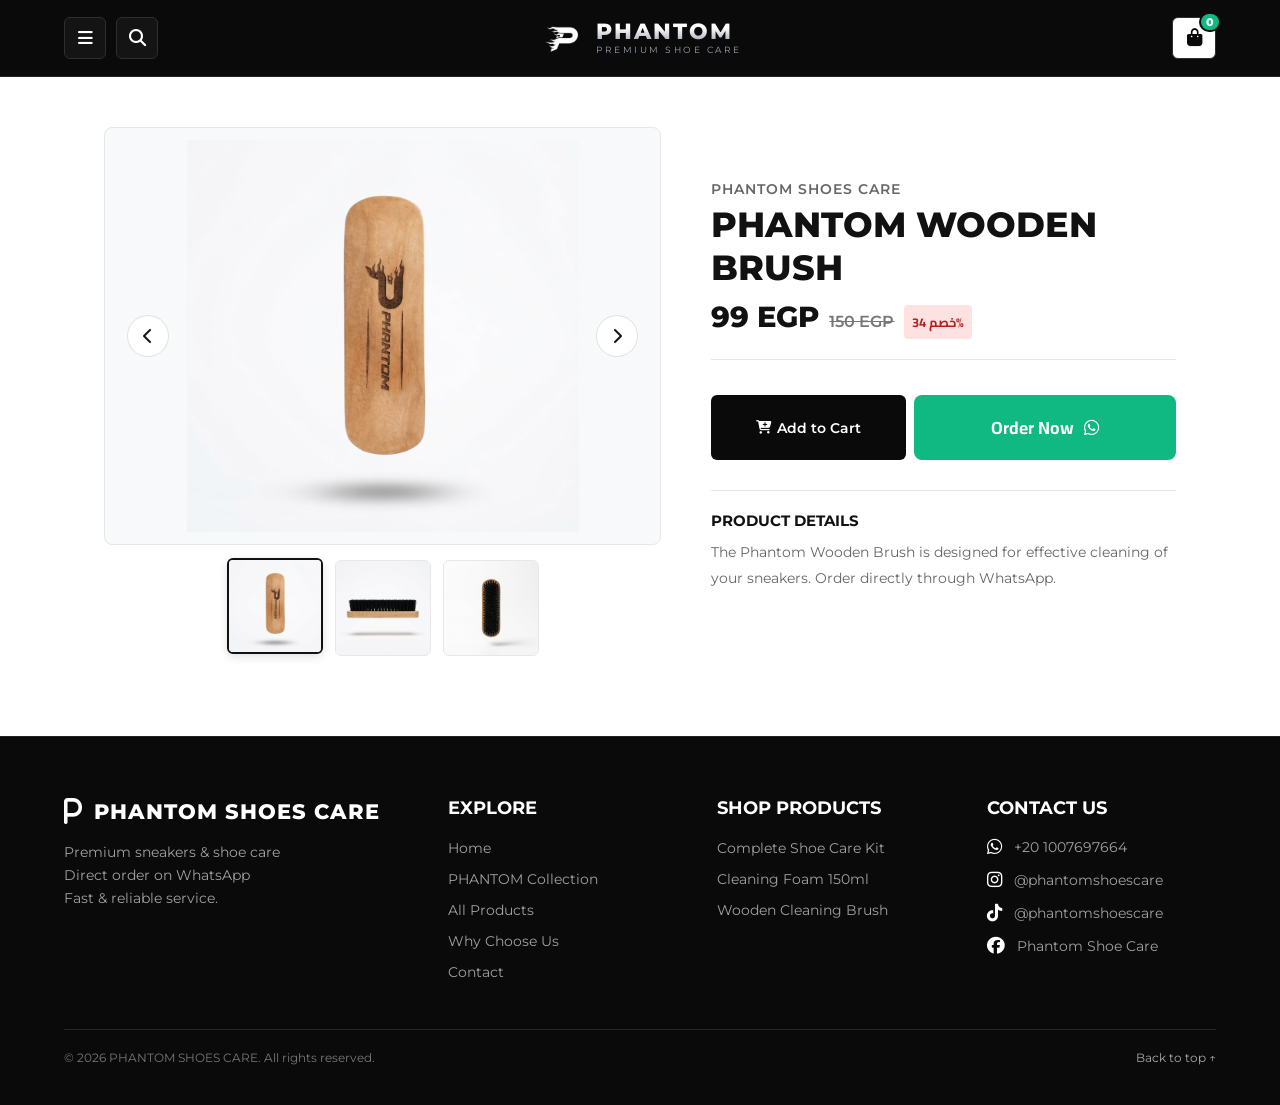
==== product/brush/brush.html @ 18f66b6f "add o web site" ====
<!doctype html>
<html lang="en">
  <head>
    <meta charset="UTF-8" />
    <meta name="viewport" content="width=device-width, initial-scale=1.0" />
    <title>PHANTOM SHOES CARE | Product Details</title>

    <!-- Font Awesome Icons -->
    <link
      rel="stylesheet"
      href="https://cdnjs.cloudflare.com/ajax/libs/font-awesome/6.4.0/css/all.min.css"
    />
    <!-- Google Fonts -->
    <link
      href="https://fonts.googleapis.com/css2?family=Montserrat:wght@400;600;700;800&family=Cairo:wght@600;700&display=swap"
      rel="stylesheet"
    />

    <link rel="stylesheet" href="../style.css" />
  </head>
  <body>
    <!-- 1. HEADER (matching index.html) -->
    <header>
      <div class="header-left">
        <a
          href="index.html#products"
          class="header-icon-box"
          aria-label="Browse collection"
          title="Browse collection"
        >
          <i class="fa-solid fa-bars" aria-hidden="true"></i>
        </a>
        <a
          href="index.html#shop"
          class="header-icon-box"
          aria-label="Browse all products"
          title="Browse all products"
        >
          <i class="fa-solid fa-magnifying-glass" aria-hidden="true"></i>
        </a>
      </div>

      <div class="header-center">
        <a href="index.html" class="brand-logo-link" aria-label="PHANTOM home">
          <img
            src="../../phantom-logo.png"
            alt=""
            class="brand-logo-mark"
            aria-hidden="true"
          />
          <div class="brand-logo-text">
            <span class="brand-logo-title">PHANTOM</span>
            <span class="brand-logo-sub">PREMIUM SHOE CARE</span>
          </div>
        </a>
      </div>

      <div class="header-right">
        <button
          type="button"
          class="cart-icon-btn"
          id="productCartButton"
          aria-label="Open shopping cart"
          title="Shopping cart"
        >
          <i class="fa-solid fa-bag-shopping" aria-hidden="true"></i>
          <span class="cart-badge-count" id="productCartCount">0</span>
        </button>
      </div>
    </header>

    <!-- 2. PRODUCT DETAIL SECTION -->
    <main
      class="product-container"
      data-product-name="Phantom Wooden Brush"
      data-product-price="99"
    >
      <!-- معرض صور المنتج -->
      <div class="product-gallery">
        <div
          class="main-image"
          role="region"
          aria-label="Product image gallery"
          onkeydown="handleGalleryKeydown(event)"
        >
          <button
            type="button"
            class="main-image-zoom"
            aria-label="View larger product image"
            onclick="openProductImageZoom()"
          >
            <img
              id="product-main-image"
              src="img1.JPG"
              alt="Phantom Shoes Care Kit"
              style="object-fit: contain"
            />
          </button>
          <button
            type="button"
            class="gallery-arrow gallery-arrow-previous"
            data-direction="-1"
            aria-label="Previous product image"
            onclick="changeProductImage(-1)"
          >
            <i class="fa-solid fa-chevron-left" aria-hidden="true"></i>
          </button>
          <button
            type="button"
            class="gallery-arrow gallery-arrow-next"
            data-direction="1"
            aria-label="Next product image"
            onclick="changeProductImage(1)"
          >
            <i class="fa-solid fa-chevron-right" aria-hidden="true"></i>
          </button>
        </div>
        <div class="thumbnails" aria-label="Product image views">
          <button
            class="thumb active"
            type="button"
            aria-label="View Phantom Shoes Care Kit"
            aria-pressed="true"
            data-position="50%"
            data-description="Phantom Shoes Care Kit"
            data-fit="contain"
            onclick="selectProductImage(this)"
          >
            <img src="img1.JPG" alt="" style="object-position: 50% center" />
          </button>
          <button
            class="thumb"
            type="button"
            aria-label="View cleaning brush"
            aria-pressed="false"
            data-position="50%"
            data-description="Phantom cleaning brush"
            onclick="selectProductImage(this)"
          >
            <img src="img2.JPG" alt="" style="object-position: 50% center" />
          </button>
          <button
            class="thumb"
            type="button"
            aria-label="View Phantom logo"
            aria-pressed="false"
            data-position="78%"
            data-description="Phantom logo"
            data-fit="contain"
            onclick="selectProductImage(this)"
          >
            <img src="img3.JPG" alt="" style="object-position: 78% center" />
          </button>
        </div>
      </div>

      <div
        id="imageZoomModal"
        class="image-zoom-modal"
        role="dialog"
        aria-modal="true"
        aria-label="Enlarged product image"
        hidden
      >
        <button
          id="closeImageZoom"
          type="button"
          class="image-zoom-close"
          aria-label="Close enlarged image"
        >
          &times;
        </button>
        <img id="zoomedProductImage" src="img1.JPG" alt="" />
      </div>

      <!-- اليمين: تفاصيل المنتج والطلب -->
      <div class="product-details">
        <span class="product-brand">PHANTOM SHOES CARE</span>
        <h1 class="product-title">Phantom Wooden Brush</h1>
        <div
          class="product-price"
          aria-label="Discounted price 99 EGP, reduced from 150 EGP"
        >
          <span>99 EGP</span>
          <del class="original-price">150 EGP</del>
          <span class="discount-badge">خصم 34%</span>
        </div>

        <div class="product-actions">
          <button type="button" class="btn-add-cart" id="addToCartButton">
            <i class="fa-solid fa-cart-plus" aria-hidden="true"></i>
            Add to Cart
          </button>
          <button type="button" id="whatsapp-order-btn" class="btn-order-large">
            Order Now
            <i class="fa-brands fa-whatsapp" aria-hidden="true"></i>
          </button>
        </div>

        <div class="product-description">
          <h4>Product Details</h4>
          <p>
            The Phantom Wooden Brush is designed for effective cleaning of your
            sneakers. Order directly through WhatsApp.
          </p>
        </div>
      </div>
    </main>

    <div class="cart-backdrop" id="cartBackdrop"></div>
    <aside
      class="product-cart-panel"
      id="productCartPanel"
      aria-label="Shopping cart"
      aria-hidden="true"
    >
      <div class="cart-panel-header">
        <h2>Shopping Cart</h2>
        <button
          type="button"
          class="cart-close"
          id="closeProductCart"
          aria-label="Close shopping cart"
        >
          ×
        </button>
      </div>
      <p class="cart-empty" id="cartEmpty">Your cart is empty.</p>
      <div class="product-cart-line" id="productCartLine" hidden>
        <div>
          <h3 id="productCartName">Phantom Shoes Care Kit</h3>
          <p>
            <span id="productCartPrice">269</span> EGP ×
            <span id="productCartQuantity">0</span>
          </p>
        </div>
        <div class="cart-qty-controls">
          <button
            type="button"
            id="decreaseCartQuantity"
            aria-label="Decrease quantity"
          >
            −
          </button>
          <span id="cartQuantityLabel">0</span>
          <button
            type="button"
            id="increaseCartQuantity"
            aria-label="Increase quantity"
          >
            +
          </button>
        </div>
      </div>
      <div class="cart-panel-footer">
        <div class="cart-total-row">
          <span>Total</span>
          <span><span id="productCartTotal">0</span> EGP</span>
        </div>
        <button
          type="button"
          class="cart-checkout"
          id="checkoutWithWhatsApp"
          disabled
        >
          <i class="fa-brands fa-whatsapp" aria-hidden="true"></i>
          Checkout via WhatsApp
        </button>
      </div>
    </aside>

    <div
      class="order-modal"
      id="orderModal"
      role="dialog"
      aria-modal="true"
      aria-labelledby="orderModalTitle"
    >
      <div class="order-modal-box">
        <button
          type="button"
          class="order-close"
          id="closeOrderModal"
          aria-label="Close order form"
        >
          ×
        </button>
        <h2 id="orderModalTitle">Order Details</h2>
        <p class="order-sub">
          Enter your details, then continue to WhatsApp to send your order.
        </p>
        <div class="order-summary" id="orderSummary"></div>
        <form id="orderForm" novalidate>
          <div class="order-field" data-field="name">
            <label for="ordName">Full Name *</label>
            <input type="text" id="ordName" autocomplete="name" />
            <div class="order-error">Please enter your name.</div>
          </div>
          <div class="order-field" data-field="phone">
            <label for="ordPhone">Mobile Number *</label>
            <input
              type="tel"
              id="ordPhone"
              autocomplete="tel"
              inputmode="tel"
              placeholder="01XXXXXXXXX"
            />
            <div class="order-error">Please enter a valid mobile number.</div>
          </div>
          <div class="order-field" data-field="city">
            <label for="ordCity">Governorate / City *</label>
            <input type="text" id="ordCity" autocomplete="address-level1" />
            <div class="order-error">
              Please enter your governorate or city.
            </div>
          </div>
          <div class="order-field" data-field="address">
            <label for="ordAddress">Full Address *</label>
            <textarea id="ordAddress" autocomplete="street-address"></textarea>
            <div class="order-error">Please enter your address.</div>
          </div>
          <div class="order-field">
            <label for="ordNotes">Notes (optional)</label>
            <textarea id="ordNotes"></textarea>
          </div>
          <button type="submit" class="order-submit">
            <i class="fa-brands fa-whatsapp" aria-hidden="true"></i>
            Continue to WhatsApp
          </button>
        </form>
      </div>
    </div>

    <!-- 3. FOOTER -->
    <footer id="contact">
      <div class="footer-brand">
        <div class="logo"><i class="fa-solid fa-p"></i> PHANTOM SHOES CARE</div>
        <p>
          Premium sneakers & shoe care<br />Direct order on WhatsApp<br />Fast &
          reliable service.
        </p>
      </div>

      <nav class="footer-links" aria-label="Explore">
        <h4>Explore</h4>
        <ul>
          <li><a href="../../index%20.html">Home</a></li>
          <li><a href="../../index%20.html#products">PHANTOM Collection</a></li>
          <li><a href="../../index%20.html#shop">All Products</a></li>
          <li><a href="../../index%20.html#about">Why Choose Us</a></li>
          <li><a href="#contact">Contact</a></li>
        </ul>
      </nav>

      <nav class="footer-links footer-products" aria-label="Product pages">
        <h4>Shop Products</h4>
        <ul>
          <li><a href="../kit-foam/kit.html">Complete Shoe Care Kit</a></li>
          <li><a href="../foam-150ml/foam-150ml.html">Cleaning Foam 150ml</a></li>
          <li><a href="../brush/brush.html">Wooden Cleaning Brush</a></li>
        </ul>
      </nav>

      <div class="footer-contact">
        <h4>Contact Us</h4>
        <div class="contact-item">
          <i class="fa-brands fa-whatsapp" aria-hidden="true"></i>
          <a href="https://wa.me/message/DNN5ZANJIBK7E1" target="_blank" rel="noopener noreferrer">+20 1007697664</a>
        </div>
        <div class="contact-item">
          <i class="fa-brands fa-instagram" aria-hidden="true"></i>
          <a href="https://www.instagram.com/phantomshoescare/" target="_blank" rel="noopener noreferrer">@phantomshoescare</a>
        </div>
        <div class="contact-item">
          <i class="fa-brands fa-tiktok" aria-hidden="true"></i>
          <a href="https://www.tiktok.com/@phantomshoescare" target="_blank" rel="noopener noreferrer">@phantomshoescare</a>
        </div>
        <div class="contact-item">
          <i class="fa-brands fa-facebook" aria-hidden="true"></i>
          <a href="https://www.facebook.com/share/1E3GbitKws/?mibextid=wwXIfr" target="_blank" rel="noopener noreferrer">Phantom Shoe Care</a>
        </div>
      </div>
      <div class="footer-bottom">
        <span>© 2026 PHANTOM SHOES CARE. All rights reserved.</span>
        <a href="#">Back to top ↑</a>
      </div>
    </footer>

    <!-- سكربت اختيار الحجم وإرساله عبر واتساب -->
    <script src="../script.js"></script>
  </body>
</html>
---- product/style.css ----
/* CSS Reset & Variables (مطابقة تماماً للصفحة الرئيسية) */
* {
  margin: 0;
  padding: 0;
  box-sizing: border-box;
  font-family: "Montserrat", sans-serif;
}

:root {
  --primary-bg: #0a0a0a;
  --accent-yellow: #6a6a6a;
  --whatsapp-green: #10b981;
  --text-gray: #a0a0a0;
  --light-bg: #f8f9fa;
  --border-color: #e5e7eb;
}

body {
  background-color: #ffffff;
  color: #111111;
}

/* --- 1. HEADER (matching the homepage layout) --- */
header {
  background-color: var(--primary-bg);
  padding: 14px 5%;
  display: grid;
  grid-template-columns: 1fr auto 1fr;
  align-items: center;
  border-bottom: 1px solid #262626;
  position: sticky;
  top: 0;
  z-index: 50;
  direction: ltr;
}

.logo {
  display: flex;
  align-items: center;
  color: #ffffff;
  font-weight: 800;
  font-size: 1.3rem;
  letter-spacing: 1px;
  text-transform: uppercase;
  text-decoration: none;
}

.logo i {
  font-size: 1.8rem;
  margin-right: 10px;
}

.header-left {
  display: flex;
  align-items: center;
  justify-content: flex-start;
  gap: 10px;
}

.header-icon-box {
  width: 42px;
  height: 42px;
  border: 1px solid #2e2e2e;
  background-color: #141414;
  color: #ffffff;
  border-radius: 6px;
  display: inline-flex;
  align-items: center;
  justify-content: center;
  font-size: 1.05rem;
  text-decoration: none;
  cursor: pointer;
  transition: all 0.25s ease;
}

.header-icon-box:hover {
  background-color: #ffffff;
  color: #0a0a0a;
  border-color: #ffffff;
}

.header-center {
  display: flex;
  justify-content: center;
  align-items: center;
}

.brand-logo-link {
  display: flex;
  align-items: center;
  gap: 10px;
  color: #ffffff;
  text-decoration: none;
}

.brand-logo-mark {
  width: 48px;
  height: 48px;
  flex: 0 0 auto;
  object-fit: contain;
  filter: invert(1);
  mix-blend-mode: screen;
}

.brand-logo-text {
  display: flex;
  flex-direction: column;
  align-items: flex-start;
  line-height: 1;
}

.brand-logo-title {
  font-weight: 800;
  font-size: 1.35rem;
  letter-spacing: 2px;
  text-transform: uppercase;
  background: linear-gradient(180deg, #ffffff 30%, #9ca3af 100%);
  background-clip: text;
  -webkit-text-fill-color: transparent;
}

.brand-logo-sub {
  margin-top: 3px;
  color: #9ca3af;
  font-size: 0.55rem;
  letter-spacing: 2.5px;
  text-transform: uppercase;
}

.header-right {
  display: flex;
  align-items: center;
  justify-content: flex-end;
}

.cart-icon-btn {
  position: relative;
  width: 44px;
  height: 42px;
  border: 1px solid #2e2e2e;
  background-color: #ffffff;
  color: #0a0a0a;
  border-radius: 6px;
  display: inline-flex;
  align-items: center;
  justify-content: center;
  font-size: 1.1rem;
  text-decoration: none;
  transition:
    transform 0.2s,
    background-color 0.2s;
}

.cart-icon-btn:hover {
  background-color: #e5e7eb;
  transform: translateY(-1px);
}

.cart-badge-count {
  position: absolute;
  top: -6px;
  right: -6px;
  min-width: 20px;
  height: 20px;
  padding: 0 5px;
  border: 2px solid var(--primary-bg);
  border-radius: 999px;
  background-color: var(--whatsapp-green);
  color: #ffffff;
  display: flex;
  align-items: center;
  justify-content: center;
  font-size: 0.7rem;
  font-weight: 800;
}

/* --- 2. PRODUCT DETAIL SECTION --- */
.product-container {
  max-width: 1200px;
  margin: 50px auto 80px;
  padding: 0 5%;
  display: grid;
  grid-template-columns: 1.2fr 1fr;
  gap: 50px;
}

/* الجزء الأيسر: معرض الصور */
.product-gallery {
  display: flex;
  flex-direction: column;
  gap: 15px;
}

.main-image {
  position: relative;
  overflow: hidden;
  background-color: var(--light-bg);
  border: 1px solid var(--border-color);
  border-radius: 8px;
  padding: 12px;
  display: flex;
  align-items: center;
  justify-content: center;
  aspect-ratio: 4 / 3;
}

.main-image-zoom {
  width: 100%;
  height: 100%;
  border: 0;
  background: transparent;
  display: flex;
  align-items: center;
  justify-content: center;
  cursor: zoom-in;
}

.main-image img {
  width: 100%;
  height: 100%;
  max-width: 100%;
  max-height: 100%;
  object-fit: cover;
  object-position: 50% center;
  transition: object-position 0.45s ease;
}

.gallery-arrow {
  position: absolute;
  top: 50%;
  width: 42px;
  height: 42px;
  border: 1px solid rgba(17, 17, 17, 0.12);
  border-radius: 50%;
  background: rgba(255, 255, 255, 0.92);
  color: #111111;
  display: inline-flex;
  align-items: center;
  justify-content: center;
  font-size: 1rem;
  cursor: pointer;
  transform: translateY(-50%);
  transition:
    background-color 0.2s ease,
    box-shadow 0.2s ease;
}

.gallery-arrow:hover {
  background: #ffffff;
  box-shadow: 0 4px 14px rgba(0, 0, 0, 0.16);
}

.gallery-arrow:focus-visible,
.thumb:focus-visible {
  outline: 2px solid #111111;
  outline-offset: 3px;
}

.gallery-arrow-previous {
  left: 22px;
}

.gallery-arrow-next {
  right: 22px;
}

.thumbnails {
  display: flex;
  justify-content: center;
  gap: 12px;
}

.thumb {
  padding: 0;
  width: 96px;
  max-width: 22vw;
  flex: 0 1 96px;
  aspect-ratio: 1;
  overflow: hidden;
  background-color: var(--light-bg);
  border: 1px solid var(--border-color);
  border-radius: 6px;
  cursor: pointer;
  transition:
    border-color 0.2s,
    transform 0.2s,
    box-shadow 0.2s;
}

.thumb:hover,
.thumb.active {
  border: 2px solid #111111;
}

.thumb.active {
  box-shadow: 0 3px 10px rgba(0, 0, 0, 0.12);
  transform: translateY(-2px);
}

.thumb img {
  display: block;
  width: 100%;
  height: 100%;
  object-fit: cover;
}

.image-zoom-modal[hidden] {
  display: none;
}

.image-zoom-modal {
  position: fixed;
  inset: 0;
  z-index: 100;
  padding: 24px;
  background: rgba(0, 0, 0, 0.9);
  display: flex;
  align-items: center;
  justify-content: center;
}

.image-zoom-modal img {
  max-width: min(94vw, 1100px);
  max-height: 88vh;
  object-fit: contain;
}

.image-zoom-close {
  position: absolute;
  top: 16px;
  right: 16px;
  width: 44px;
  height: 44px;
  border: 1px solid rgba(255, 255, 255, 0.55);
  border-radius: 50%;
  background: rgba(0, 0, 0, 0.55);
  color: #ffffff;
  font-size: 1.5rem;
  cursor: pointer;
}

/* الجزء الأيمن: تفاصيل المنتج */
.product-details {
  display: flex;
  flex-direction: column;
  justify-content: center;
}

.product-brand {
  font-size: 0.9rem;
  text-transform: uppercase;
  letter-spacing: 1px;
  color: #666666;
  margin-bottom: 5px;
  font-weight: 600;
}

.product-title {
  font-size: 2.2rem;
  font-weight: 800;
  margin-bottom: 10px;
  text-transform: uppercase;
}

.product-colorway {
  font-size: 1rem;
  color: #555555;
  margin-bottom: 20px;
}

.product-price {
  font-size: 1.8rem;
  font-weight: 800;
  color: #111111;
  margin-bottom: 25px;
  border-bottom: 1px solid var(--border-color);
  padding-bottom: 20px;
  display: flex;
  align-items: baseline;
  flex-wrap: wrap;
  gap: 10px;
}

.product-price .original-price {
  color: #777777;
  font-size: 1rem;
  font-weight: 600;
}

.product-price .discount-badge {
  padding: 5px 8px;
  border-radius: 4px;
  background-color: #fee2e2;
  color: #b91c1c;
  font-family: "Cairo", sans-serif;
  font-size: 0.8rem;
  font-weight: 700;
}

/* اختيار المقاسات */
.size-section {
  margin-bottom: 30px;
}

.size-header {
  font-size: 0.95rem;
  font-weight: 700;
  text-transform: uppercase;
  margin-bottom: 12px;
  display: flex;
  justify-content: space-between;
}

.size-grid {
  display: grid;
  grid-template-columns: repeat(5, 1fr);
  gap: 10px;
}

.size-box {
  border: 1px solid var(--border-color);
  padding: 12px 0;
  text-align: center;
  font-weight: 600;
  font-size: 0.9rem;
  border-radius: 6px;
  cursor: pointer;
  transition: all 0.2s;
  background-color: #ffffff;
  color: #111111;
}

.size-box:hover {
  border-color: #111111;
}

.size-box.selected {
  background-color: #111111;
  color: #ffffff;
  border-color: #111111;
}

/* زر الواتساب الكبير */
.btn-order-large {
  background-color: var(--whatsapp-green);
  color: #ffffff;
  padding: 16px;
  border: 0;
  border-radius: 8px;
  text-align: center;
  display: flex;
  align-items: center;
  justify-content: center;
  gap: 10px;
  font-size: 1.1rem;
  font-weight: 700;
  font-family: "Cairo", sans-serif;
  transition: background-color 0.3s;
  cursor: pointer;
}

.btn-order-large:hover {
  background-color: #059669;
}

.product-actions {
  display: grid;
  grid-template-columns: 1fr 1.35fr;
  gap: 8px;
  margin-top: 10px;
}

.btn-add-cart {
  padding: 11px 10px;
  border: 0;
  border-radius: 6px;
  background-color: #0a0a0a;
  color: #ffffff;
  display: flex;
  align-items: center;
  justify-content: center;
  gap: 6px;
  font-size: 0.85rem;
  font-weight: 600;
  cursor: pointer;
  transition: background-color 0.2s;
}

.btn-add-cart:hover {
  background-color: #333333;
}

.cart-backdrop {
  display: none;
  position: fixed;
  inset: 0;
  z-index: 1090;
  background: rgba(0, 0, 0, 0.65);
}

.cart-backdrop.open {
  display: block;
}

.product-cart-panel {
  position: fixed;
  top: 0;
  right: 0;
  z-index: 1100;
  width: min(400px, 90vw);
  height: 100vh;
  padding: 22px;
  background: #0f0f0f;
  color: #ffffff;
  display: flex;
  flex-direction: column;
  transform: translateX(100%);
  transition: transform 0.3s ease;
}

.product-cart-panel.open {
  transform: translateX(0);
}

.cart-panel-header,
.product-cart-line,
.cart-qty-controls,
.cart-total-row {
  display: flex;
  align-items: center;
  justify-content: space-between;
}

.cart-panel-header {
  padding-bottom: 16px;
  border-bottom: 1px solid #292929;
}

.cart-panel-header h2 {
  font-size: 1.1rem;
}

.cart-close,
.cart-qty-controls button {
  border: 0;
  color: #ffffff;
  cursor: pointer;
}

.cart-close {
  background: transparent;
  font-size: 1.6rem;
}

.cart-empty {
  margin: auto 0;
  color: #a0a0a0;
  text-align: center;
}

.cart-empty[hidden],
.product-cart-line[hidden] {
  display: none;
}

.product-cart-line {
  gap: 12px;
  padding: 20px 0;
  border-bottom: 1px solid #292929;
}

.product-cart-line h3 {
  margin-bottom: 6px;
  font-size: 0.9rem;
}

.product-cart-line p {
  color: #a0a0a0;
  font-size: 0.85rem;
}

.cart-qty-controls {
  gap: 8px;
}

.cart-qty-controls button {
  width: 28px;
  height: 28px;
  border-radius: 4px;
  background: #262626;
}

.cart-panel-footer {
  margin-top: auto;
  padding-top: 16px;
  border-top: 1px solid #292929;
}

.cart-total-row {
  margin-bottom: 14px;
  font-weight: 700;
}

.cart-checkout,
.order-submit {
  width: 100%;
  border: 0;
  border-radius: 6px;
  background: var(--whatsapp-green);
  color: #ffffff;
  padding: 13px;
  display: flex;
  align-items: center;
  justify-content: center;
  gap: 8px;
  font-size: 0.95rem;
  font-weight: 700;
  cursor: pointer;
}

.cart-checkout:hover,
.order-submit:hover {
  background: #059669;
}

.cart-checkout:disabled {
  background: #555555;
  cursor: not-allowed;
}

.order-modal {
  display: none;
  position: fixed;
  inset: 0;
  z-index: 1200;
  padding: 16px;
  background: rgba(0, 0, 0, 0.7);
  align-items: center;
  justify-content: center;
  overflow-y: auto;
}

.order-modal.open {
  display: flex;
}

.order-modal-box {
  position: relative;
  width: 100%;
  max-width: 460px;
  max-height: calc(100vh - 32px);
  overflow-y: auto;
  padding: 22px 20px;
  border-radius: 10px;
  background: #ffffff;
  color: #111111;
}

.order-modal-box h2 {
  margin-bottom: 4px;
  font-size: 1.15rem;
}

.order-sub {
  margin-bottom: 14px;
  color: #666666;
  font-size: 0.82rem;
}

.order-close {
  position: absolute;
  top: 12px;
  right: 14px;
  border: 0;
  background: none;
  color: #111111;
  font-size: 1.6rem;
  line-height: 1;
  cursor: pointer;
}

.order-summary {
  margin-bottom: 16px;
  padding: 10px 12px;
  border: 1px solid var(--border-color);
  border-radius: 6px;
  background: var(--light-bg);
  font-size: 0.82rem;
}

.order-summary div {
  display: flex;
  justify-content: space-between;
  gap: 10px;
  padding: 3px 0;
}

.order-summary .order-total {
  margin-top: 6px;
  padding-top: 6px;
  border-top: 1px dashed #cfcfcf;
  font-weight: 700;
}

.order-field {
  margin-bottom: 12px;
}

.order-field label {
  display: block;
  margin-bottom: 5px;
  font-size: 0.82rem;
  font-weight: 700;
}

.order-field input,
.order-field textarea {
  width: 100%;
  padding: 10px 12px;
  border: 1px solid #d1d5db;
  border-radius: 6px;
  outline: none;
  background: #ffffff;
  color: #111111;
  font-size: 0.9rem;
}

.order-field input:focus,
.order-field textarea:focus {
  border-color: #111111;
}

.order-field textarea {
  min-height: 60px;
  resize: vertical;
}

.order-field.invalid input,
.order-field.invalid textarea {
  border-color: #ef4444;
}

.order-error {
  display: none;
  margin-top: 4px;
  color: #ef4444;
  font-size: 0.75rem;
}

.order-field.invalid .order-error {
  display: block;
}

.order-submit {
  margin-top: 6px;
}

/* تفاصيل إضافية */
.product-description {
  margin-top: 30px;
  border-top: 1px solid var(--border-color);
  padding-top: 20px;
}

.product-description h4 {
  font-size: 0.95rem;
  font-weight: 700;
  text-transform: uppercase;
  margin-bottom: 10px;
}

.product-description p {
  font-size: 0.9rem;
  color: #666666;
  line-height: 1.75;
  margin-bottom: 12px;
}

.product-description h5 {
  margin: 16px 0 8px;
  font-size: 0.9rem;
}

.product-description ul {
  margin: 0 0 14px;
  padding-inline-start: 20px;
  color: #666666;
}

.product-description li {
  margin-bottom: 8px;
  font-size: 0.9rem;
  line-height: 1.6;
}

/* --- 3. FOOTER (نفس الفوتر الأساسي) --- */
footer {
  background-color: var(--primary-bg);
  color: #ffffff;
  padding: 60px 5% 40px;
  display: grid;
  grid-template-columns: minmax(200px, 1.5fr) repeat(3, minmax(130px, 1fr));
  gap: 40px;
  border-top: 1px solid #222222;
}

.footer-brand .logo {
  margin-bottom: 15px;
}

.footer-brand p {
  color: var(--text-gray);
  font-size: 0.9rem;
  line-height: 1.6;
  margin-top: 15px;
}

.footer-links h4,
.footer-contact h4 {
  font-size: 1.1rem;
  font-weight: 700;
  text-transform: uppercase;
  margin-bottom: 20px;
}

.footer-links ul {
  list-style: none;
  display: flex;
  flex-direction: column;
  gap: 12px;
}

.footer-links ul li a {
  color: var(--text-gray);
  text-decoration: none;
  font-size: 0.9rem;
  transition: color 0.3s;
}

.footer-links ul li a:hover {
  color: #ffffff;
}

.footer-contact .contact-item {
  display: flex;
  align-items: center;
  gap: 12px;
  margin-bottom: 15px;
  color: var(--text-gray);
  font-size: 0.9rem;
}

.footer-contact .contact-item i {
  font-size: 1.1rem;
  color: #ffffff;
}

.footer-contact .contact-item a {
  color: var(--text-gray);
  text-decoration: none;
  transition: color 0.3s;
}

.footer-contact .contact-item a:hover {
  color: #ffffff;
}

.footer-bottom {
  grid-column: 1 / -1;
  display: flex;
  justify-content: space-between;
  align-items: center;
  gap: 16px;
  margin-top: 8px;
  padding-top: 20px;
  border-top: 1px solid #262626;
  color: #777777;
  font-size: 0.78rem;
}

.footer-bottom a {
  color: #aaaaaa;
  text-decoration: none;
  transition: color 0.2s ease;
}

.footer-bottom a:hover {
  color: #ffffff;
}

/* Responsive Design */
@media (max-width: 1024px) {
  footer {
    grid-template-columns: 1fr;
  }
}

@media (max-width: 850px) {
  .product-container {
    grid-template-columns: 1fr;
    gap: 30px;
  }
  .product-details {
    justify-content: flex-start;
  }
}

@media (max-width: 600px) {
  header {
    padding: 12px 4%;
  }

  .brand-logo-title {
    font-size: 1.1rem;
    letter-spacing: 1.5px;
  }

  .brand-logo-sub {
    font-size: 0.48rem;
    letter-spacing: 1.5px;
  }
  .brand-logo-mark {
    width: 42px;
    height: 42px;
  }

  .header-icon-box,
  .cart-icon-btn {
    width: 38px;
    height: 38px;
  }

  .product-container {
    margin-top: 30px;
  }

  .product-title {
    font-size: 1.8rem;
  }

  .size-grid {
    grid-template-columns: repeat(2, 1fr);
  }

  .gallery-arrow {
    width: 36px;
    height: 36px;
  }

  .gallery-arrow-previous {
    left: 12px;
  }

  .gallery-arrow-next {
    right: 12px;
  }

  .thumb {
    width: 76px;
    flex-basis: 76px;
  }
}
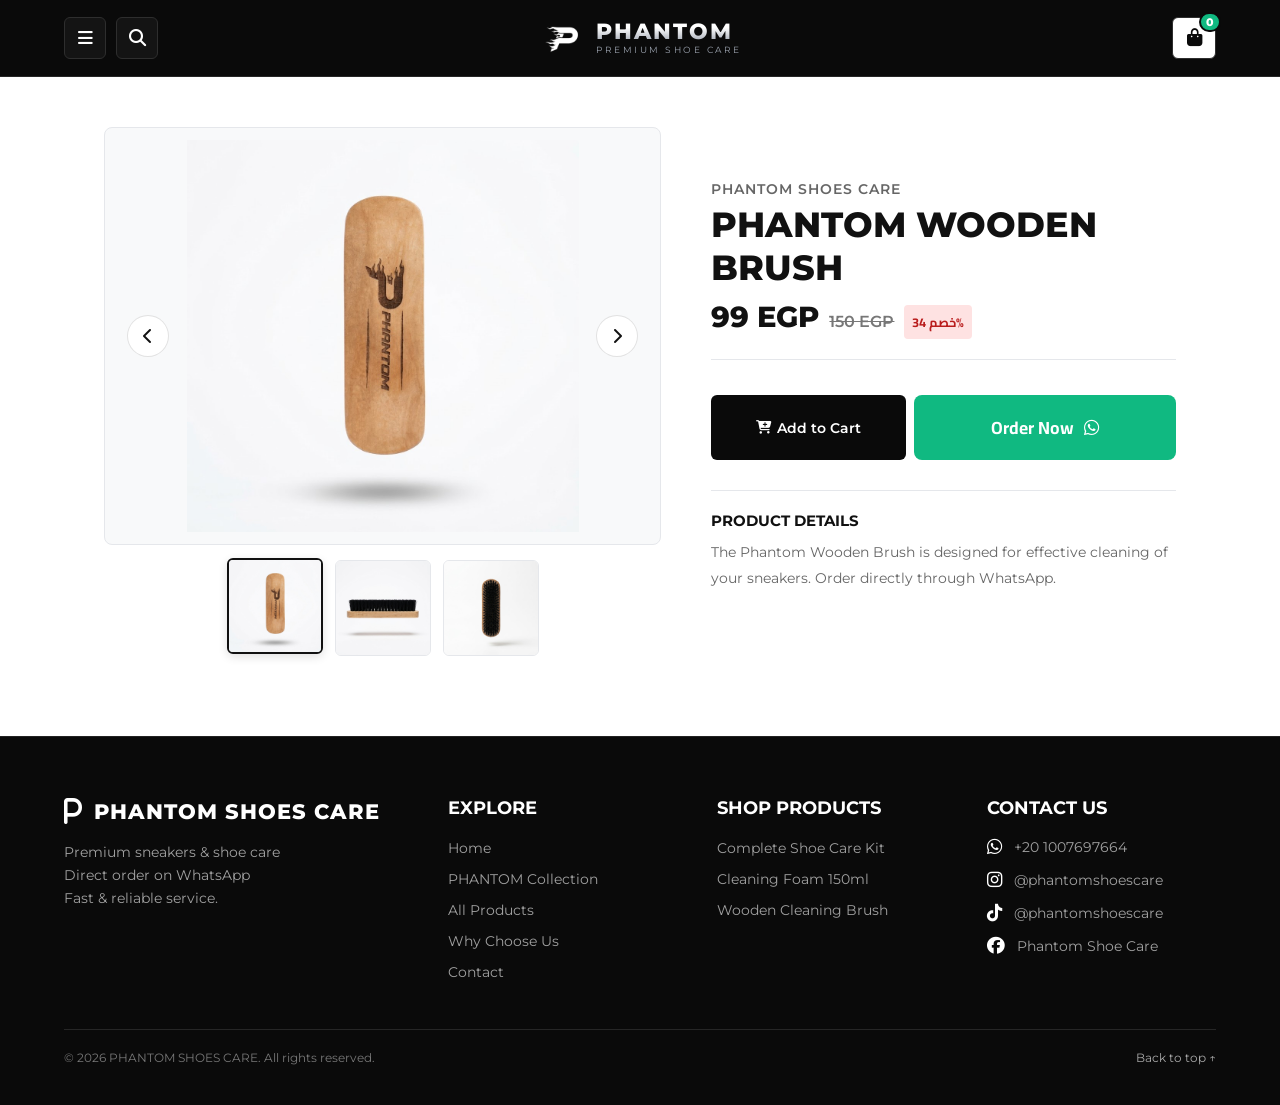
==== commit 1040ab68: "edite" ====
--- a/product/brush/brush.html
+++ b/product/brush/brush.html
@@ -22,16 +22,19 @@
     <!-- 1. HEADER (matching index.html) -->
     <header>
       <div class="header-left">
+        <button
+          type="button"
+          id="productMenuButton"
+          class="header-icon-box"
+          aria-label="Open menu"
+          aria-controls="productMenuPanel"
+          aria-expanded="false"
+          title="Menu"
+        >
+          <i class="fa-solid fa-bars" aria-hidden="true"></i>
+        </button>
         <a
-          href="index.html#products"
-          class="header-icon-box"
-          aria-label="Browse collection"
-          title="Browse collection"
-        >
-          <i class="fa-solid fa-bars" aria-hidden="true"></i>
-        </a>
-        <a
-          href="index.html#shop"
+          href="../../index.html#shop"
           class="header-icon-box"
           aria-label="Browse all products"
           title="Browse all products"
@@ -41,7 +44,11 @@
       </div>
 
       <div class="header-center">
-        <a href="index.html" class="brand-logo-link" aria-label="PHANTOM home">
+        <a
+          href="../../index.html"
+          class="brand-logo-link"
+          aria-label="PHANTOM home"
+        >
           <img
             src="../../phantom-logo.png"
             alt=""
@@ -68,6 +75,35 @@
         </button>
       </div>
     </header>
+
+    <div class="product-menu-backdrop" id="productMenuBackdrop"></div>
+    <aside
+      class="product-menu-panel"
+      id="productMenuPanel"
+      aria-hidden="true"
+      aria-label="PHANTOM menu"
+    >
+      <div class="product-menu-header">
+        <h2>PHANTOM MENU</h2>
+        <button
+          type="button"
+          class="product-menu-close"
+          id="closeProductMenu"
+          aria-label="Close menu"
+        >
+          ×
+        </button>
+      </div>
+      <nav class="product-menu-nav" aria-label="Main navigation">
+        <ul>
+          <li><a href="../../index.html">Home</a></li>
+          <li><a href="../../index.html#products">PHANTOM Collection</a></li>
+          <li><a href="../../index.html#shop">All Products</a></li>
+          <li><a href="../../index.html#about">Why Choose Us</a></li>
+          <li><a href="#contact">Contact</a></li>
+        </ul>
+      </nav>
+    </aside>
 
     <!-- 2. PRODUCT DETAIL SECTION -->
     <main
@@ -149,7 +185,7 @@
             data-fit="contain"
             onclick="selectProductImage(this)"
           >
-            <img src="img3.JPG" alt="" style="object-position: 78% center" />
+            <img src="img3.JPG" alt="" style="object-position: 50% center" />
           </button>
         </div>
       </div>
@@ -344,10 +380,10 @@
       <nav class="footer-links" aria-label="Explore">
         <h4>Explore</h4>
         <ul>
-          <li><a href="../../index%20.html">Home</a></li>
-          <li><a href="../../index%20.html#products">PHANTOM Collection</a></li>
-          <li><a href="../../index%20.html#shop">All Products</a></li>
-          <li><a href="../../index%20.html#about">Why Choose Us</a></li>
+          <li><a href="../../index.html">Home</a></li>
+          <li><a href="../../index.html#products">PHANTOM Collection</a></li>
+          <li><a href="../../index.html#shop">All Products</a></li>
+          <li><a href="../../index.html#about">Why Choose Us</a></li>
           <li><a href="#contact">Contact</a></li>
         </ul>
       </nav>
@@ -356,7 +392,9 @@
         <h4>Shop Products</h4>
         <ul>
           <li><a href="../kit-foam/kit.html">Complete Shoe Care Kit</a></li>
-          <li><a href="../foam-150ml/foam-150ml.html">Cleaning Foam 150ml</a></li>
+          <li>
+            <a href="../foam-150ml/foam-150ml.html">Cleaning Foam 150ml</a>
+          </li>
           <li><a href="../brush/brush.html">Wooden Cleaning Brush</a></li>
         </ul>
       </nav>
@@ -365,19 +403,39 @@
         <h4>Contact Us</h4>
         <div class="contact-item">
           <i class="fa-brands fa-whatsapp" aria-hidden="true"></i>
-          <a href="https://wa.me/message/DNN5ZANJIBK7E1" target="_blank" rel="noopener noreferrer">+20 1007697664</a>
+          <a
+            href="https://wa.me/message/DNN5ZANJIBK7E1"
+            target="_blank"
+            rel="noopener noreferrer"
+            >+20 1007697664</a
+          >
         </div>
         <div class="contact-item">
           <i class="fa-brands fa-instagram" aria-hidden="true"></i>
-          <a href="https://www.instagram.com/phantomshoescare/" target="_blank" rel="noopener noreferrer">@phantomshoescare</a>
+          <a
+            href="https://www.instagram.com/phantomshoescare/"
+            target="_blank"
+            rel="noopener noreferrer"
+            >@phantomshoescare</a
+          >
         </div>
         <div class="contact-item">
           <i class="fa-brands fa-tiktok" aria-hidden="true"></i>
-          <a href="https://www.tiktok.com/@phantomshoescare" target="_blank" rel="noopener noreferrer">@phantomshoescare</a>
+          <a
+            href="https://www.tiktok.com/@phantomshoescare"
+            target="_blank"
+            rel="noopener noreferrer"
+            >@phantomshoescare</a
+          >
         </div>
         <div class="contact-item">
           <i class="fa-brands fa-facebook" aria-hidden="true"></i>
-          <a href="https://www.facebook.com/share/1E3GbitKws/?mibextid=wwXIfr" target="_blank" rel="noopener noreferrer">Phantom Shoe Care</a>
+          <a
+            href="https://www.facebook.com/share/1E3GbitKws/?mibextid=wwXIfr"
+            target="_blank"
+            rel="noopener noreferrer"
+            >Phantom Shoe Care</a
+          >
         </div>
       </div>
       <div class="footer-bottom">
--- a/product/style.css
+++ b/product/style.css
@@ -77,6 +77,87 @@
   background-color: #ffffff;
   color: #0a0a0a;
   border-color: #ffffff;
+}
+
+.product-menu-backdrop {
+  display: none;
+  position: fixed;
+  inset: 0;
+  z-index: 1090;
+  background: rgba(0, 0, 0, 0.65);
+}
+
+.product-menu-backdrop.open {
+  display: block;
+}
+
+.product-menu-panel {
+  position: fixed;
+  top: 0;
+  left: 0;
+  z-index: 1100;
+  width: min(320px, 85vw);
+  height: 100vh;
+  padding: 22px;
+  background: #0f0f0f;
+  color: #ffffff;
+  display: flex;
+  flex-direction: column;
+  transform: translateX(-100%);
+  transition: transform 0.3s ease;
+}
+
+.product-menu-panel.open {
+  transform: translateX(0);
+}
+
+.product-menu-header {
+  display: flex;
+  align-items: center;
+  justify-content: space-between;
+  padding-bottom: 16px;
+  border-bottom: 1px solid #292929;
+}
+
+.product-menu-header h2 {
+  font-size: 1.1rem;
+  letter-spacing: 1px;
+}
+
+.product-menu-close {
+  border: 0;
+  background: transparent;
+  color: #ffffff;
+  font-size: 1.6rem;
+  cursor: pointer;
+}
+
+.product-menu-nav {
+  margin-top: 16px;
+}
+
+.product-menu-nav ul {
+  display: flex;
+  flex-direction: column;
+  gap: 6px;
+  list-style: none;
+}
+
+.product-menu-nav a {
+  display: block;
+  padding: 12px;
+  border-radius: 6px;
+  color: #d1d5db;
+  text-decoration: none;
+  transition:
+    background-color 0.2s ease,
+    color 0.2s ease;
+}
+
+.product-menu-nav a:hover,
+.product-menu-nav a:focus-visible {
+  background: #262626;
+  color: #ffffff;
 }
 
 .header-center {
